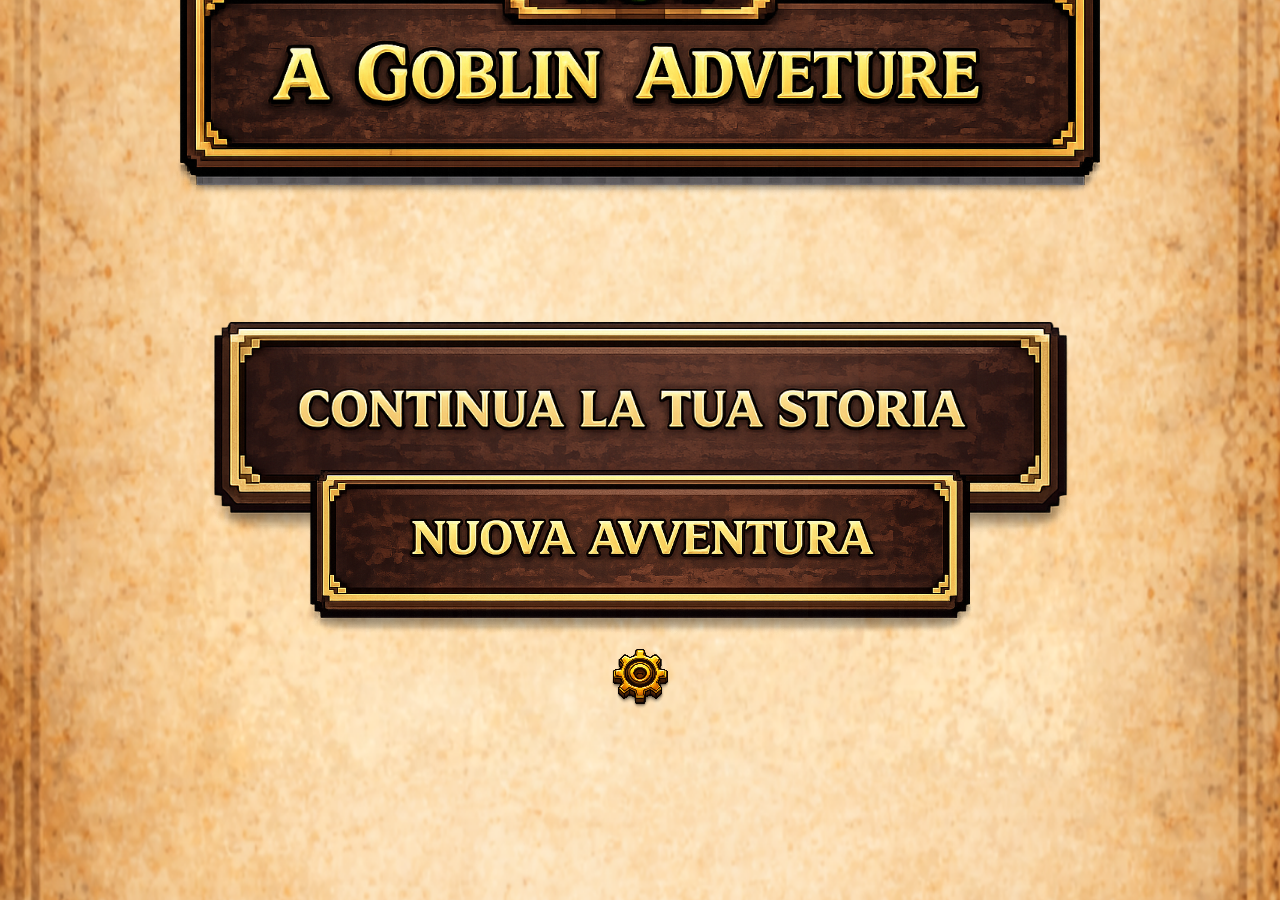
==== index.html @ f18e315e "Setup GitHub Pages" ====
<!doctype html>
<html lang="it">
  <head>
    <meta charset="UTF-8" />
    <meta name="viewport" content="width=device-width, initial-scale=1.0" />
    <meta http-equiv="Cache-Control" content="no-store, no-cache, must-revalidate, max-age=0" />
    <meta http-equiv="Pragma" content="no-cache" />
    <meta http-equiv="Expires" content="0" />
    <title>BROWSER RPG</title>
    <script>
      window.__APP_ASSET_VERSION__ = `${Date.now()}`;
      const stylesheet = document.createElement("link");
      stylesheet.rel = "stylesheet";
      stylesheet.href = `styles.css?v=${window.__APP_ASSET_VERSION__}`;
      document.head.appendChild(stylesheet);
    </script>
  </head>
  <body>
    <main class="layout">
      <section class="game-shell">
        <canvas id="game" width="1170" height="2532" aria-label="Gioco RPG"></canvas>
      </section>
    </main>

    <script type="module">
      const assetVersion = window.__APP_ASSET_VERSION__ || `${Date.now()}`;
      import(`./src/main.js?v=${encodeURIComponent(assetVersion)}`);
    </script>
  </body>
</html>
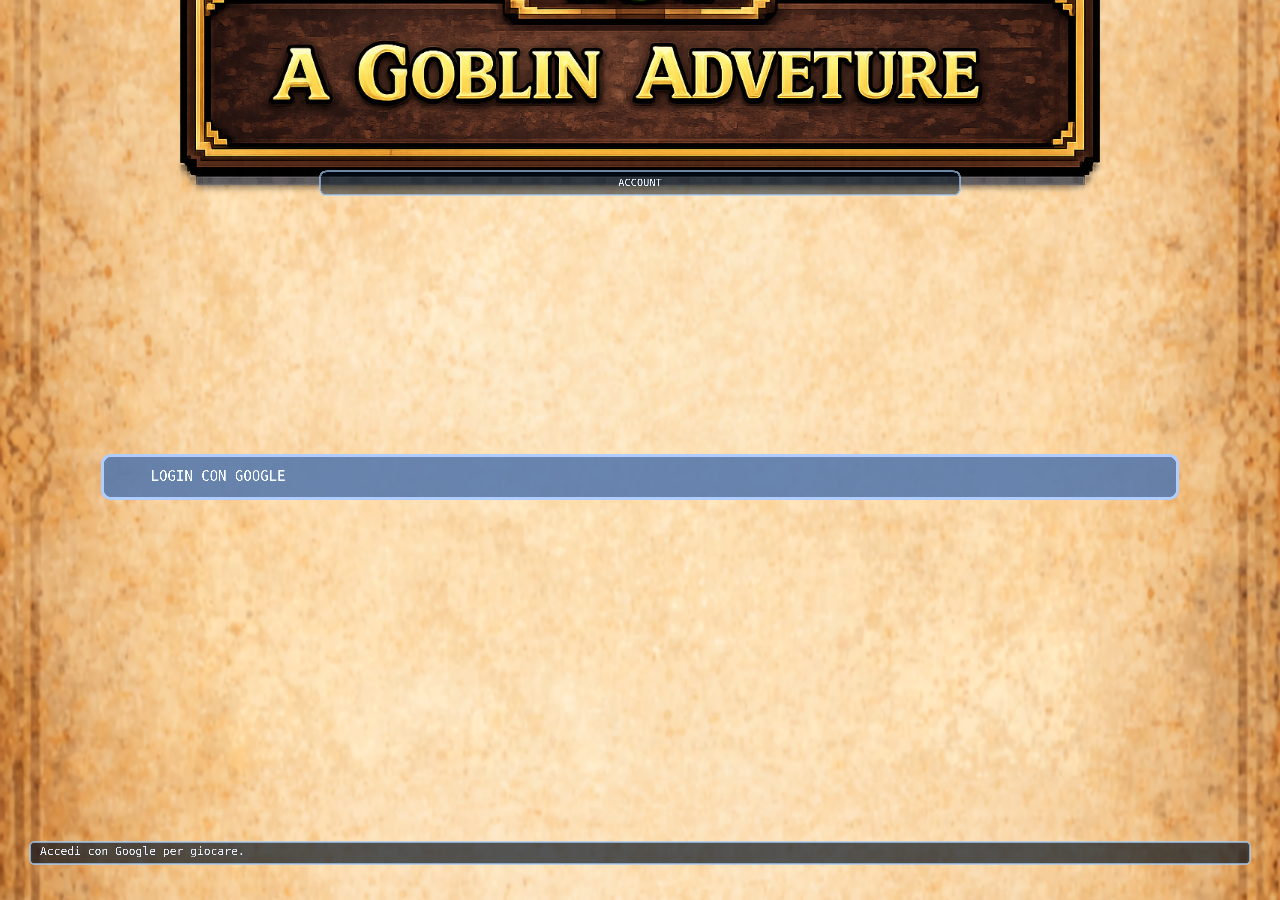
==== commit 806cc3e8: ""..."" ====
--- a/index.html
+++ b/index.html
@@ -3,12 +3,23 @@
   <head>
     <meta charset="UTF-8" />
     <meta name="viewport" content="width=device-width, initial-scale=1.0" />
+    <meta name="google-client-id" content="453147795138-p9ncaak5vb69r4eklk7u5phopnhdh73a.apps.googleusercontent.com" />
+    <meta name="api-base-url" content="" />
     <meta http-equiv="Cache-Control" content="no-store, no-cache, must-revalidate, max-age=0" />
     <meta http-equiv="Pragma" content="no-cache" />
     <meta http-equiv="Expires" content="0" />
-    <title>BROWSER RPG</title>
+    <meta name="apple-mobile-web-app-title" content="AGOAD" />
+    <title>AGOAD</title>
+    <link rel="icon" type="image/png" href="./src/assets/UI_icon_app.png" />
+    <link rel="apple-touch-icon" href="./src/assets/UI_icon_app.png" />
+    <link rel="manifest" href="./manifest.webmanifest" />
     <script>
       window.__APP_ASSET_VERSION__ = `${Date.now()}`;
+      window.__APP_CONFIG__ = {
+        googleClientId:
+          document.querySelector('meta[name="google-client-id"]')?.getAttribute("content")?.trim() ?? "",
+        apiBaseUrl: document.querySelector('meta[name="api-base-url"]')?.getAttribute("content")?.trim() ?? "",
+      };
       const stylesheet = document.createElement("link");
       stylesheet.rel = "stylesheet";
       stylesheet.href = `styles.css?v=${window.__APP_ASSET_VERSION__}`;
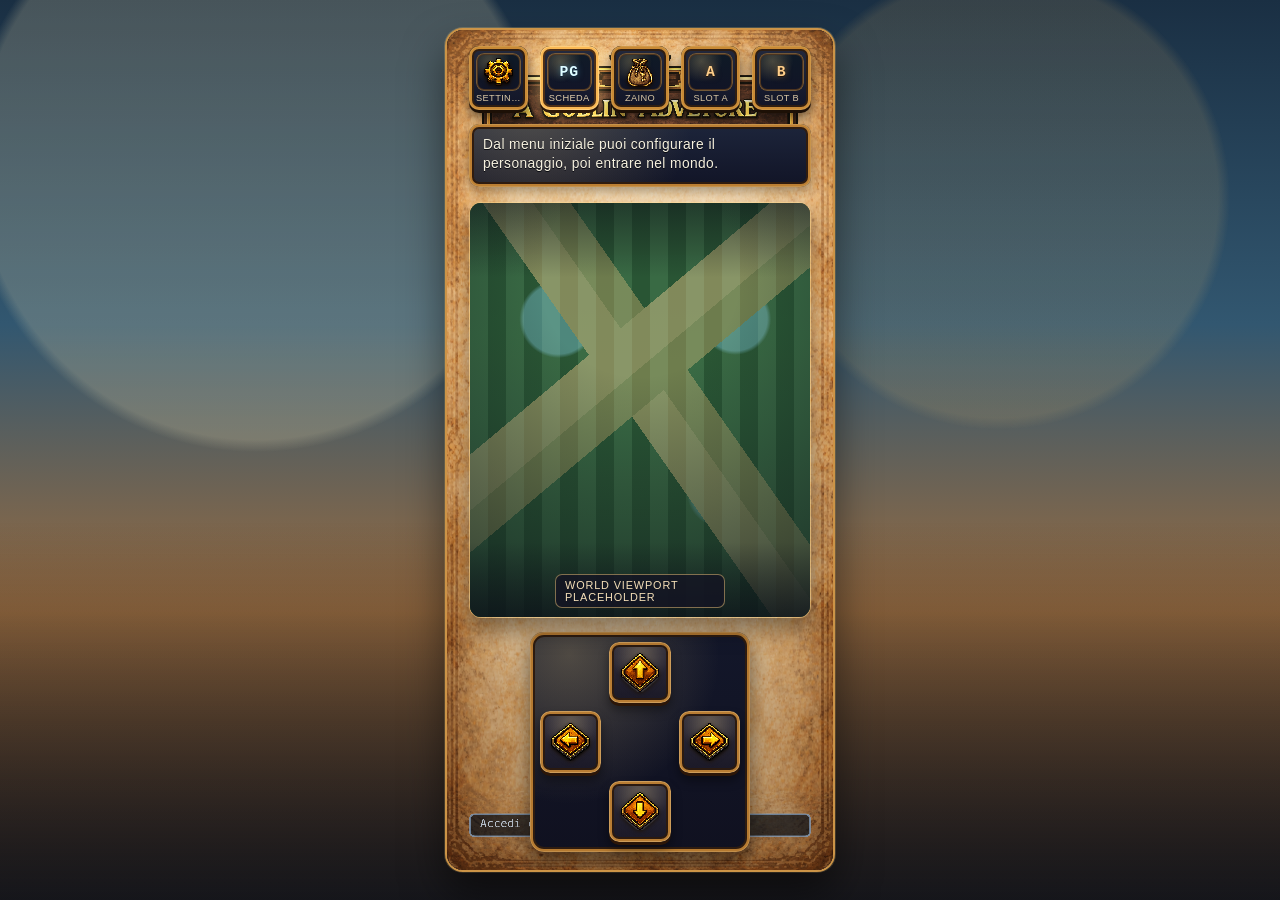
==== commit 92714807: "..." ====
--- a/index.html
+++ b/index.html
@@ -20,16 +20,19 @@
           document.querySelector('meta[name="google-client-id"]')?.getAttribute("content")?.trim() ?? "",
         apiBaseUrl: document.querySelector('meta[name="api-base-url"]')?.getAttribute("content")?.trim() ?? "",
       };
-      const stylesheet = document.createElement("link");
-      stylesheet.rel = "stylesheet";
-      stylesheet.href = `styles.css?v=${window.__APP_ASSET_VERSION__}`;
-      document.head.appendChild(stylesheet);
+      ["styles.css", "src/ui/hud/hud.css"].forEach((href) => {
+        const stylesheet = document.createElement("link");
+        stylesheet.rel = "stylesheet";
+        stylesheet.href = `${href}?v=${window.__APP_ASSET_VERSION__}`;
+        document.head.appendChild(stylesheet);
+      });
     </script>
   </head>
   <body>
     <main class="layout">
       <section class="game-shell">
         <canvas id="game" width="1170" height="2532" aria-label="Gioco RPG"></canvas>
+        <div id="game-hud-root" class="game-hud-layer" aria-label="HUD di gioco fantasy"></div>
       </section>
     </main>
 
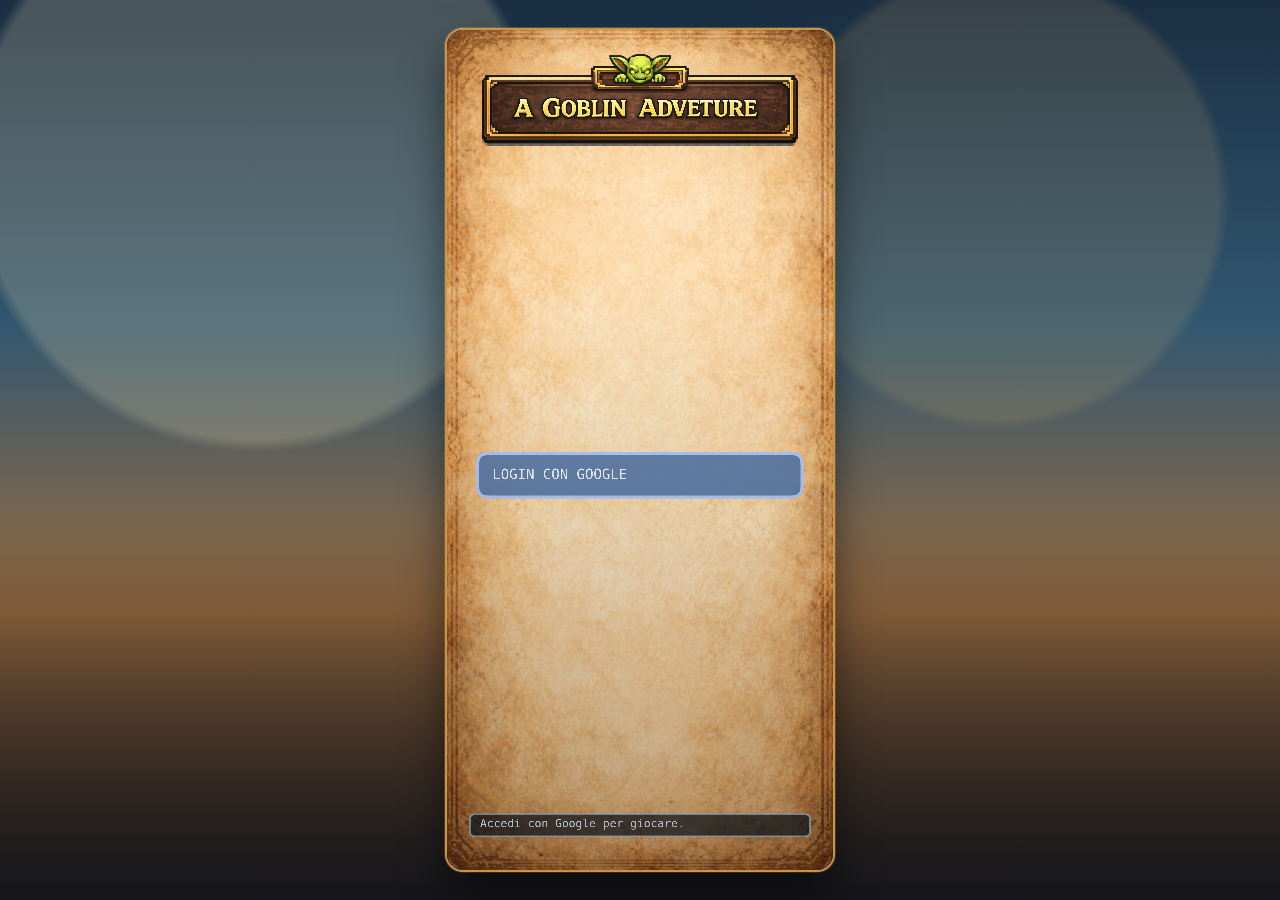
==== commit 70bc1b69: "..." ====
--- a/index.html
+++ b/index.html
@@ -32,7 +32,11 @@
     <main class="layout">
       <section class="game-shell">
         <canvas id="game" width="1170" height="2532" aria-label="Gioco RPG"></canvas>
-        <div id="game-hud-root" class="game-hud-layer" aria-label="HUD di gioco fantasy"></div>
+        <div
+          id="game-console-shell-root"
+          class="game-hud-layer"
+          aria-label="Console shell HUD fantasy"
+        ></div>
       </section>
     </main>
 
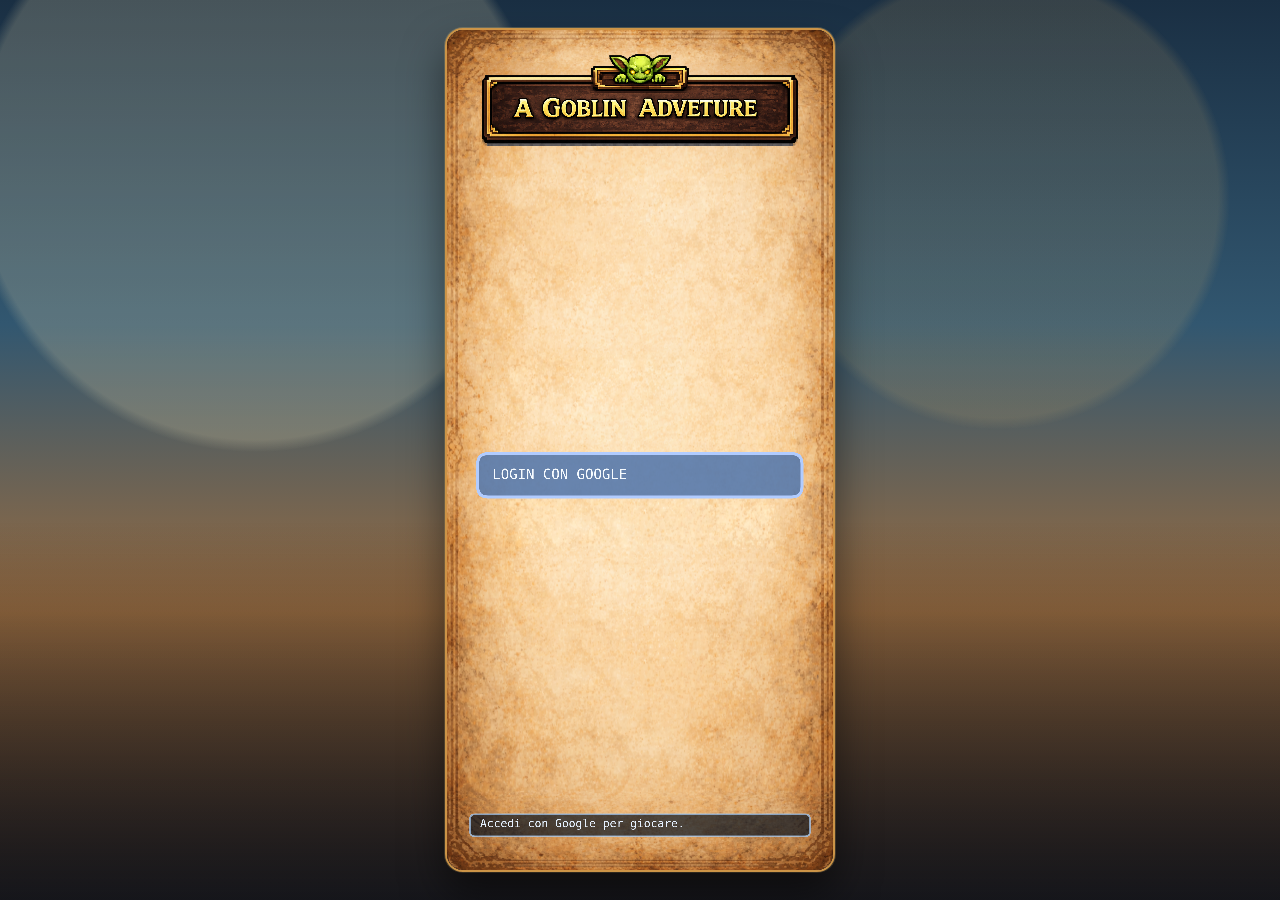
==== commit 7d6baf13: "..." ====
--- a/index.html
+++ b/index.html
@@ -10,8 +10,8 @@
     <meta http-equiv="Expires" content="0" />
     <meta name="apple-mobile-web-app-title" content="AGOAD" />
     <title>AGOAD</title>
-    <link rel="icon" type="image/png" href="./src/assets/UI_icon_app.png" />
-    <link rel="apple-touch-icon" href="./src/assets/UI_icon_app.png" />
+    <link rel="icon" type="image/png" href="./src/assets/UI/UI_icon_app.png" />
+    <link rel="apple-touch-icon" href="./src/assets/UI/UI_icon_app.png" />
     <link rel="manifest" href="./manifest.webmanifest" />
     <script>
       window.__APP_ASSET_VERSION__ = `${Date.now()}`;
